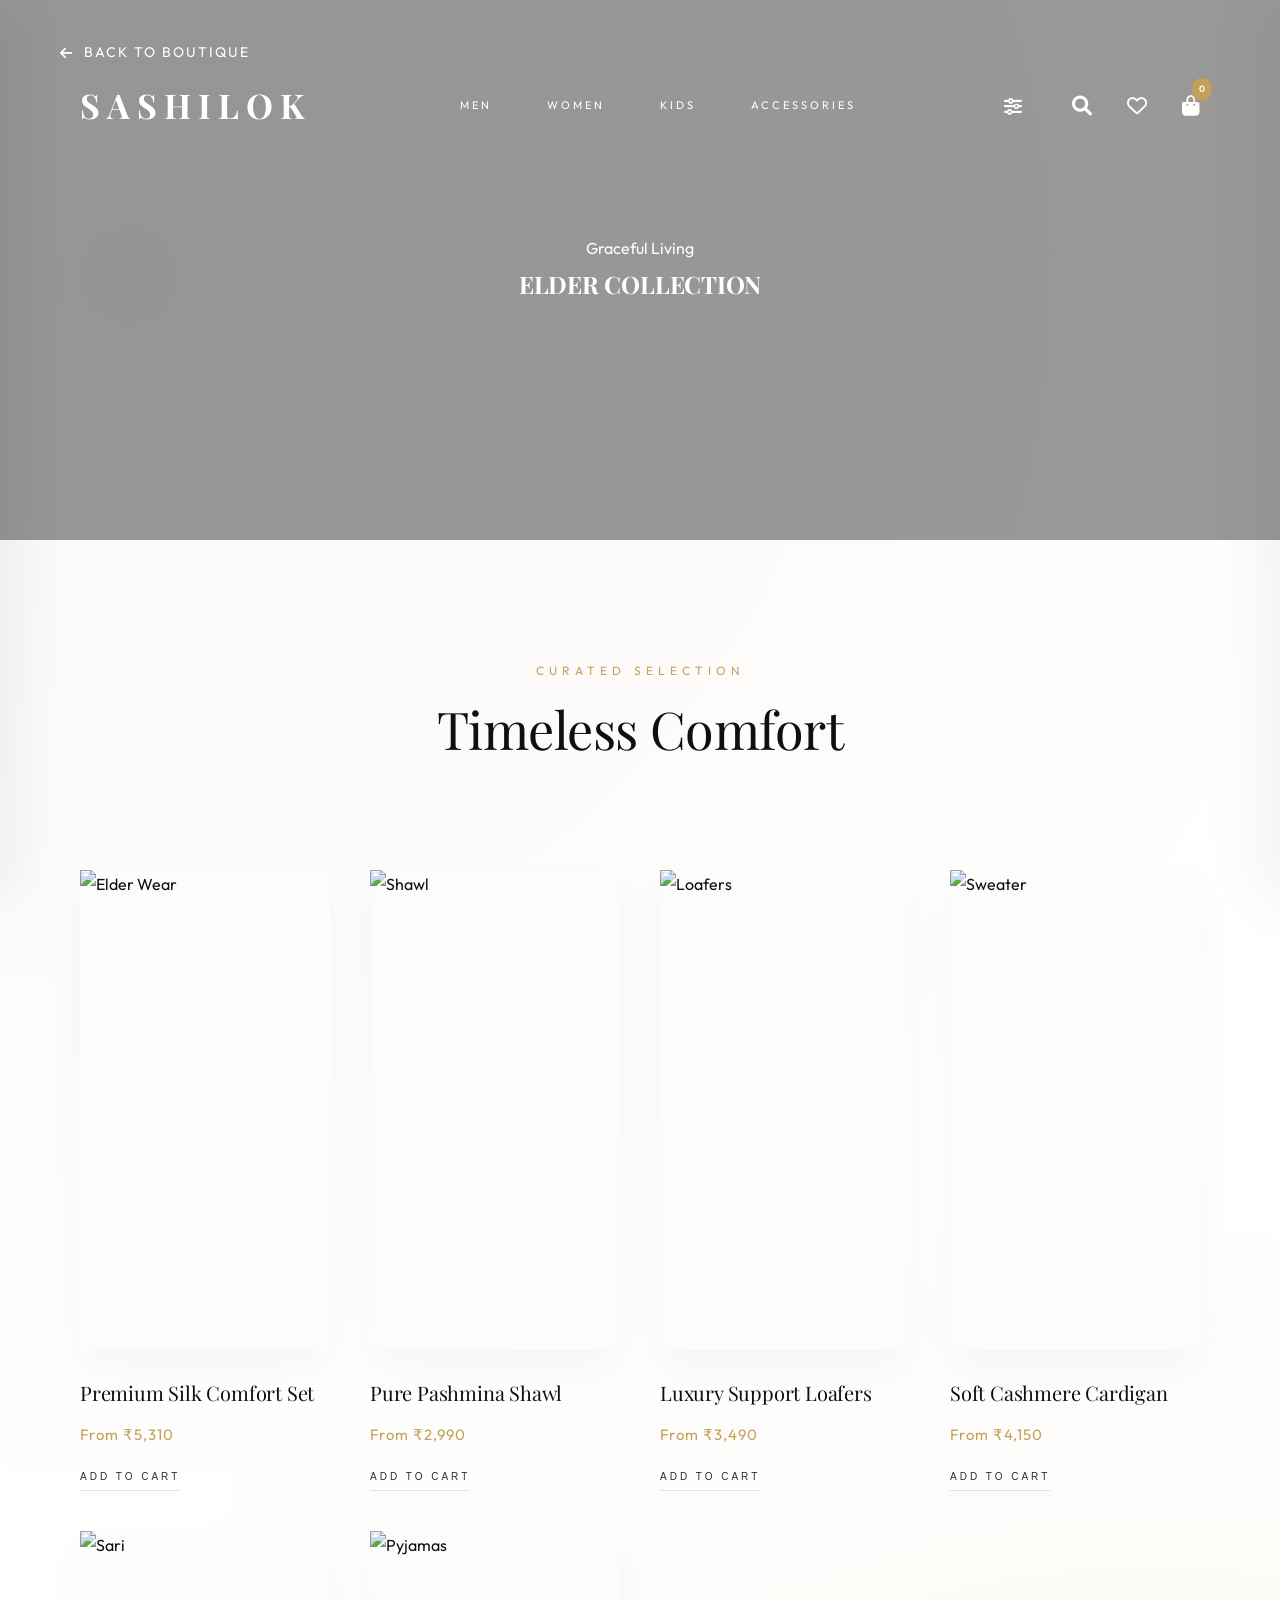
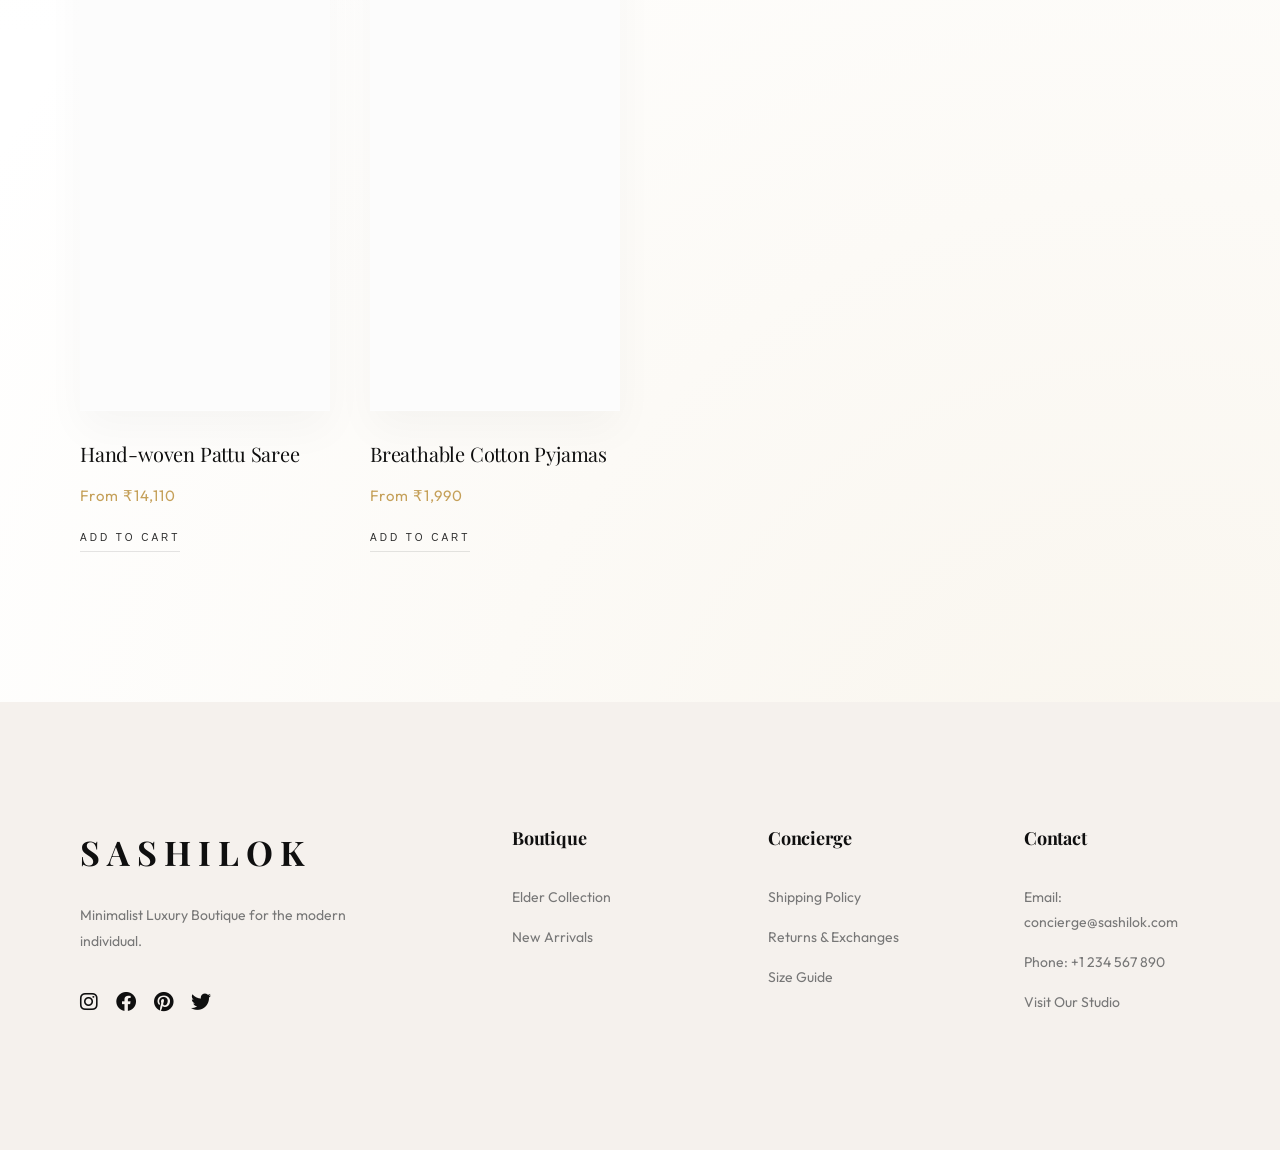
==== elder.html @ 88ea5d48 "Initial commit: Add Shashilok boutique files" ====
<!DOCTYPE html>
<html lang="en">

<head>
    <meta charset="UTF-8">
    <meta name="viewport" content="width=device-width, initial-scale=1.0">
    <title>Elder Collection | SASHILOK</title>
    <link rel="stylesheet" href="https://cdnjs.cloudflare.com/ajax/libs/font-awesome/6.0.0/css/all.min.css">
    <link rel="stylesheet" href="style3.css">
    <style>
        .collection-hero {
            height: 60vh;
            background: linear-gradient(rgba(0, 0, 0, 0.4), rgba(0, 0, 0, 0.4)), url('young-indian-woman-wearing-sari.jpg');
            background-size: cover;
            background-position: center;
            display: flex;
            flex-direction: column;
            justify-content: center;
            align-items: center;
            color: var(--white);
            text-align: center;
        }

        .back-btn {
            position: absolute;
            top: 40px;
            left: 60px;
            color: var(--white);
            text-decoration: none;
            font-size: 14px;
            letter-spacing: 2px;
            text-transform: uppercase;
            z-index: 1001;
            display: flex;
            align-items: center;
            gap: 10px;
            transition: var(--transition-smooth);
        }

        .back-btn:hover {
            color: var(--gold);
        }

        .scrolled .back-btn {
            color: var(--black);
        }
    </style>
</head>

<body>

    <a href="index3.html" class="back-btn">
        <i class="fa-solid fa-arrow-left"></i> Back to Boutique
    </a>

    <header class="navbar">
        <a href="index3.html" class="logo">SASHILOK</a>
        <nav>
            <a href="men.html">Men</a>
            <a href="women.html">Women</a>
            <a href="kids.html">Kids</a>
            <a href="accessories.html">Accessories</a>
        </nav>
        <div class="nav-right">
            <i class="fa-solid fa-magnifying-glass"></i>
            <i class="fa-regular fa-heart"></i>
            <div class="cart-icon">
                <i class="fa-solid fa-bag-shopping"></i>
                <span class="badge">0</span>
            </div>
        </div>
    </header>

    <section class="collection-hero">
        <div class="reveal">
            <p>Graceful Living</p>
            <h1>ELDER COLLECTION</h1>
        </div>
    </section>

    <main>
        <div class="section-title reveal">
            <p>Curated Selection</p>
            <h2>Timeless Comfort</h2>
        </div>

        <section class="products-grid">
            <div class="product-card reveal">
                <div class="product-image-container">
                    <img src="https://images.unsplash.com/photo-1590608897129-79da98d15969?auto=format&fit=crop&q=80&w=800"
                        alt="Elder Wear">
                    <div class="quick-view">Explore Comfort</div>
                </div>
                <div class="product-info">
                    <h3>Premium Silk Comfort Set</h3>
                    <span class="price">From ₹5,310</span>
                    <button class="minimal-add-button">Add to Cart</button>
                </div>
            </div>

            <!-- Shawls -->
            <div class="product-card reveal">
                <div class="product-image-container">
                    <img src="https://images.unsplash.com/photo-1623091426635-05294bc71930?auto=format&fit=crop&q=80&w=800"
                        alt="Shawl">
                    <div class="quick-view">Explore Shawls</div>
                </div>
                <div class="product-info">
                    <h3>Pure Pashmina Shawl</h3>
                    <span class="price">From ₹2,990</span>
                    <button class="minimal-add-button">Add to Cart</button>
                </div>
            </div>

            <!-- Loafers -->
            <div class="product-card reveal">
                <div class="product-image-container">
                    <img src="https://images.unsplash.com/photo-1533867617858-e7b97e060509?auto=format&fit=crop&q=80&w=800"
                        alt="Loafers">
                    <div class="quick-view">Explore Loafers</div>
                </div>
                <div class="product-info">
                    <h3>Luxury Support Loafers</h3>
                    <span class="price">From ₹3,490</span>
                    <button class="minimal-add-button">Add to Cart</button>
                </div>
            </div>
            <!-- Sweaters -->
            <div class="product-card reveal">
                <div class="product-image-container">
                    <img src="https://images.unsplash.com/photo-1620799140188-3b2a02fd9a77?auto=format&fit=crop&q=80&w=800"
                        alt="Sweater">
                    <div class="quick-view">Explore Sweaters</div>
                </div>
                <div class="product-info">
                    <h3>Soft Cashmere Cardigan</h3>
                    <span class="price">From ₹4,150</span>
                    <button class="minimal-add-button">Add to Cart</button>
                </div>
            </div>

            <!-- Ethnic Sari -->
            <div class="product-card reveal">
                <div class="product-image-container">
                    <img src="young-indian-woman-wearing-sari.jpg" alt="Sari">
                    <div class="quick-view">Explore Saris</div>
                </div>
                <div class="product-info">
                    <h3>Hand-woven Pattu Saree</h3>
                    <span class="price">From ₹14,110</span>
                    <button class="minimal-add-button">Add to Cart</button>
                </div>
            </div>

            <!-- Pyjamas -->
            <div class="product-card reveal">
                <div class="product-image-container">
                    <img src="https://images.unsplash.com/photo-1582239328811-37f2269a9244?auto=format&fit=crop&q=80&w=800"
                        alt="Pyjamas">
                    <div class="quick-view">Explore Loungewear</div>
                </div>
                <div class="product-info">
                    <h3>Breathable Cotton Pyjamas</h3>
                    <span class="price">From ₹1,990</span>
                    <button class="minimal-add-button">Add to Cart</button>
                </div>
            </div>
        </section>
    </main>

    <footer id="contact">
        <div class="reveal">
            <a href="#" class="logo" style="display: block; margin-bottom: 20px;">SASHILOK</a>
            <p>Minimalist Luxury Boutique for the modern individual.</p>
            <div class="social-links" style="margin-top: 30px;">
                <a href="#"><i class="fa-brands fa-instagram"></i></a>
                <a href="#"><i class="fa-brands fa-facebook"></i></a>
                <a href="#"><i class="fa-brands fa-pinterest"></i></a>
                <a href="#"><i class="fa-brands fa-twitter"></i></a>
            </div>
        </div>

        <div class="reveal">
            <h4>Boutique</h4>
            <ul>
                <li><a href="elder.html">Elder Collection</a></li>
                <li><a href="index3.html">New Arrivals</a></li>
            </ul>
        </div>

        <div class="reveal">
            <h4>Concierge</h4>
            <ul>
                <li><a href="#">Shipping Policy</a></li>
                <li><a href="#">Returns & Exchanges</a></li>
                <li><a href="#">Size Guide</a></li>
            </ul>
        </div>

        <div class="reveal">
            <h4>Contact</h4>
            <ul>
                <li><a href="mailto:concierge@sashilok.com">Email: concierge@sashilok.com</a></li>
                <li><a href="tel:+1234567890">Phone: +1 234 567 890</a></li>
                <li><a href="#">Visit Our Studio</a></li>
            </ul>
        </div>
    </footer>

    <script src="script3.js"></script>
</body>

</html>
---- style3.css ----
@import url('https://fonts.googleapis.com/css2?family=Playfair+Display:ital,wght@0,400;0,600;0,700;1,400&family=Inter:wght@300;400;500;600&family=Outfit:wght@300;400;500;600&display=swap');

:root {
    --beige: #F5F1ED;
    --champagne: #F0E6D2;
    --white: #FFFFFF;
    --black: #0F0F0F;
    --charcoal: #2D2D2D;
    --gold: #C5A059;
    --gold-glow: rgba(197, 160, 89, 0.3);
    --transition-smooth: all 0.8s cubic-bezier(0.16, 1, 0.3, 1);
    --shadow-aesthetic: 0 20px 40px rgba(0, 0, 0, 0.03);
}

* {
    margin: 0;
    padding: 0;
    box-sizing: border-box;
}

html {
    scroll-behavior: smooth;
}

body {
    background-color: var(--white);
    background-image:
        radial-gradient(circle at 10% 10%, rgba(245, 241, 237, 0.5) 0%, transparent 50%),
        radial-gradient(circle at 90% 90%, rgba(240, 230, 210, 0.4) 0%, transparent 50%);
    color: var(--black);
    font-family: 'Outfit', sans-serif;
    line-height: 1.8;
    overflow-x: hidden;
}

h1,
h2,
h3,
h4,
.logo {
    font-family: 'Playfair Display', serif;
    letter-spacing: -0.01em;
}

/* Scroll Animations */
.reveal {
    opacity: 0;
    transform: translateY(40px);
    transition: var(--transition-smooth);
}

.reveal.active {
    opacity: 1;
    transform: translateY(0);
}

/* TOP BAR */
.top-bar {
    background: var(--black);
    color: var(--white);
    padding: 10px;
    text-align: center;
    font-size: 11px;
    text-transform: uppercase;
    letter-spacing: 4px;
    font-weight: 300;
}

/* NAVBAR */
.navbar {
    display: flex;
    justify-content: space-between;
    align-items: center;
    padding: 40px 80px;
    background: transparent;
    position: fixed;
    top: 35px;
    width: 100%;
    z-index: 1000;
    transition: var(--transition-smooth);
}

.navbar.scrolled {
    top: 0;
    padding: 20px 80px;
    background: rgba(255, 255, 255, 0.85);
    backdrop-filter: blur(25px);
    border-bottom: 1px solid rgba(0, 0, 0, 0.04);
}

.navbar.scrolled .logo,
.navbar.scrolled nav a,
.navbar.scrolled .nav-right i {
    color: var(--black);
}

.logo {
    font-size: 34px;
    font-weight: 700;
    letter-spacing: 7px;
    color: var(--white);
    text-decoration: none;
    position: relative;
    transition: var(--transition-smooth);
}

.logo::after {
    content: '';
    position: absolute;
    bottom: -6px;
    left: 5px;
    width: 0;
    height: 1px;
    background: var(--gold);
    transition: var(--transition-smooth);
}

.logo:hover::after {
    width: 40px;
}

nav {
    display: flex;
    gap: 55px;
}

nav a {
    text-decoration: none;
    color: var(--white);
    font-size: 11px;
    font-weight: 400;
    text-transform: uppercase;
    letter-spacing: 3px;
    transition: var(--transition-smooth);
    position: relative;
}

nav a:hover {
    color: var(--gold);
    transform: translateY(-2px);
}

.nav-right {
    display: flex;
    align-items: center;
    gap: 35px;
    font-size: 20px;
    color: var(--white);
}

.nav-right i {
    cursor: pointer;
    transition: var(--transition-smooth);
}

.nav-right i:hover {
    color: var(--gold);
    transform: scale(1.1);
}

.cart-icon {
    position: relative;
}

.badge {
    position: absolute;
    top: -10px;
    right: -12px;
    background: var(--gold);
    color: var(--white);
    font-size: 9px;
    padding: 3px 7px;
    border-radius: 50%;
    font-weight: 600;
    box-shadow: 0 4px 10px var(--gold-glow);
}

/* HERO */
.hero {
    height: 100vh;
    display: flex;
    flex-direction: column;
    justify-content: center;
    align-items: center;
    text-align: center;
    background: linear-gradient(rgba(0, 0, 0, 0.35), rgba(0, 0, 0, 0.35)), url('luxury_boutique_hero.png');
    background-size: cover;
    background-position: center;
    background-attachment: fixed;
    color: var(--white);
    padding: 0 20px;
    clip-path: polygon(0 0, 100% 0, 100% 90%, 0 100%);
}

.hero h1 {
    font-size: 88px;
    font-weight: 300;
    margin-bottom: 25px;
    letter-spacing: -2px;
    line-height: 1;
}

.hero p {
    font-size: 16px;
    font-weight: 300;
    margin-bottom: 50px;
    letter-spacing: 6px;
    text-transform: uppercase;
    opacity: 0.9;
}

.hero button {
    padding: 22px 60px;
    border: 1px solid rgba(255, 255, 255, 0.4);
    background: rgba(255, 255, 255, 0.05);
    backdrop-filter: blur(5px);
    color: var(--white);
    font-size: 12px;
    letter-spacing: 4px;
    text-transform: uppercase;
    cursor: pointer;
    transition: var(--transition-smooth);
    position: relative;
    overflow: hidden;
}

.hero button::before {
    content: '';
    position: absolute;
    top: 50%;
    left: 50%;
    width: 300%;
    height: 300%;
    background: var(--gold);
    transition: var(--transition-smooth);
    transform: translate(-50%, -50%) rotate(45deg) translateY(100%);
    z-index: -1;
}

.hero button:hover::before {
    transform: translate(-50%, -50%) rotate(45deg) translateY(0);
}

.hero button:hover {
    border-color: var(--gold);
    letter-spacing: 6px;
}

/* SECTION TITLES */
.section-title {
    text-align: center;
    padding: 120px 20px 80px;
}

.section-title h2 {
    font-size: 52px;
    margin-bottom: 15px;
    font-weight: 400;
}

.section-title p {
    color: var(--gold);
    font-size: 12px;
    letter-spacing: 5px;
    text-transform: uppercase;
}

/* CATEGORIES (Editorial Grid) */
.categories {
    display: grid;
    grid-template-columns: repeat(3, 1fr);
    gap: 40px;
    padding: 0 80px 120px;
}

.card {
    position: relative;
    height: 700px;
    overflow: hidden;
    background: var(--beige);
    transition: var(--transition-smooth);
}

.card img {
    width: 100%;
    height: 100%;
    object-fit: cover;
    transition: transform 1.5s cubic-bezier(0.16, 1, 0.3, 1);
    filter: saturate(0.9);
}

.card-overlay {
    position: absolute;
    inset: 0;
    background: linear-gradient(to top, rgba(0, 0, 0, 0.6) 0%, transparent 50%);
    display: flex;
    flex-direction: column;
    justify-content: flex-end;
    padding: 50px;
    opacity: 0.9;
    transition: var(--transition-smooth);
}

.card:hover img {
    transform: scale(1.1);
}

.card h3 {
    color: var(--white);
    font-size: 32px;
    margin-bottom: 8px;
}

.card span {
    color: var(--white);
    font-size: 11px;
    text-transform: uppercase;
    letter-spacing: 4px;
    opacity: 0.8;
}

/* PRODUCTS GRID */
.products-grid {
    display: grid;
    grid-template-columns: repeat(4, 1fr);
    gap: 40px;
    padding: 0 80px 150px;
}

.product-card {
    transition: var(--transition-smooth);
}

.product-image-container {
    position: relative;
    height: 480px;
    overflow: hidden;
    background: #fcfcfc;
    margin-bottom: 25px;
    box-shadow: var(--shadow-aesthetic);
}

.product-image-container img {
    width: 100%;
    height: 100%;
    object-fit: cover;
    transition: transform 1s ease;
}

.product-card:hover .product-image-container img {
    transform: scale(1.08);
}

.quick-view {
    position: absolute;
    bottom: 0;
    left: 0;
    width: 100%;
    padding: 20px;
    background: rgba(255, 255, 255, 0.9);
    backdrop-filter: blur(10px);
    text-align: center;
    font-size: 11px;
    letter-spacing: 3px;
    text-transform: uppercase;
    transform: translateY(100%);
    transition: var(--transition-smooth);
    cursor: pointer;
}

.product-card:hover .quick-view {
    transform: translateY(0);
}

.discount-badge {
    position: absolute;
    top: 25px;
    left: 25px;
    background: var(--gold);
    color: var(--white);
    font-size: 9px;
    font-weight: 600;
    padding: 6px 15px;
    letter-spacing: 2px;
}

.product-info h3 {
    font-size: 20px;
    margin-bottom: 10px;
    font-weight: 400;
}

.product-info .price {
    font-size: 15px;
    color: var(--gold);
    letter-spacing: 1px;
    margin-bottom: 12px;
    display: block;
}

.minimal-add-button {
    background: transparent;
    border: none;
    border-bottom: 1px solid rgba(0, 0, 0, 0.1);
    color: var(--charcoal);
    font-size: 10px;
    text-transform: uppercase;
    letter-spacing: 3px;
    padding: 8px 0;
    transition: var(--transition-smooth);
    cursor: pointer;
}

.minimal-add-button:hover {
    color: var(--gold);
    border-color: var(--gold);
    padding-left: 10px;
}

/* FOOTER */
footer {
    background: var(--beige);
    padding: 120px 80px;
    display: grid;
    grid-template-columns: 2fr 1fr 1fr 1fr;
    gap: 80px;
}

footer .logo {
    color: var(--black);
    margin-bottom: 30px;
    display: block;
}

footer p {
    font-size: 14px;
    color: #777;
    max-width: 320px;
}

footer h4 {
    margin-bottom: 30px;
    font-size: 18px;
}

footer ul {
    list-style: none;
}

footer li {
    margin-bottom: 15px;
    font-size: 14px;
    color: #777;
    cursor: pointer;
    transition: var(--transition-smooth);
}

footer li:hover {
    color: var(--gold);
    transform: translateX(5px);
}

footer a {
    color: inherit;
    text-decoration: none;
    transition: var(--transition-smooth);
}

footer li a {
    display: inline-block;
    width: 100%;
}

footer .social-links a {
    color: var(--black);
    font-size: 20px;
    margin-right: 15px;
    display: inline-block;
}

footer .social-links a:hover {
    color: var(--gold);
    transform: translateY(-3px);
}

/* CART SIDEBAR */
.cart-sidebar {
    position: fixed;
    top: 0;
    right: -450px;
    width: 450px;
    height: 100vh;
    background: var(--white);
    z-index: 2000;
    box-shadow: -20px 0 60px rgba(0, 0, 0, 0.05);
    transition: var(--transition-smooth);
    display: flex;
    flex-direction: column;
    padding: 60px;
}

.cart-sidebar.active {
    right: 0;
}

.cart-header {
    display: flex;
    justify-content: space-between;
    align-items: center;
    margin-bottom: 50px;
}

.cart-header h2 {
    font-size: 28px;
    letter-spacing: 2px;
}

.close-cart {
    cursor: pointer;
    font-size: 24px;
    transition: var(--transition-smooth);
}

.close-cart:hover {
    color: var(--gold);
    transform: rotate(90deg);
}

.cart-items {
    flex: 1;
    overflow-y: auto;
    margin-bottom: 40px;
}

.cart-item {
    display: flex;
    justify-content: space-between;
    align-items: flex-start;
    margin-bottom: 30px;
    padding-bottom: 20px;
    border-bottom: 1px solid rgba(0, 0, 0, 0.05);
    animation: slideIn 0.5s ease forwards;
}

@keyframes slideIn {
    from {
        opacity: 0;
        transform: translateX(20px);
    }

    to {
        opacity: 1;
        transform: translateX(0);
    }
}

.cart-item-info h4 {
    font-size: 16px;
    margin-bottom: 5px;
    font-weight: 500;
}

.cart-item-info p {
    font-size: 14px;
    color: var(--gold);
}

.remove-item {
    background: transparent;
    border: none;
    color: #999;
    font-size: 11px;
    text-transform: uppercase;
    letter-spacing: 1px;
    cursor: pointer;
    transition: var(--transition-smooth);
}

.remove-item:hover {
    color: #ff4d4d;
}

.cart-footer {
    border-top: 1px solid rgba(0, 0, 0, 0.1);
    padding-top: 30px;
}

.cart-total {
    display: flex;
    justify-content: space-between;
    margin-bottom: 30px;
}

.cart-total span:first-child {
    text-transform: uppercase;
    letter-spacing: 3px;
    font-size: 12px;
}

.cart-total .total-price {
    font-size: 20px;
    font-weight: 500;
    color: var(--black);
}

.checkout-btn {
    width: 100%;
    padding: 20px;
    background: var(--black);
    color: var(--white);
    border: none;
    text-transform: uppercase;
    letter-spacing: 4px;
    font-size: 12px;
    cursor: pointer;
    transition: var(--transition-smooth);
}

.checkout-btn:hover {
    background: var(--gold);
    letter-spacing: 6px;
}

.cart-overlay {
    position: fixed;
    inset: 0;
    background: rgba(0, 0, 0, 0.3);
    backdrop-filter: blur(5px);
    z-index: 1999;
    opacity: 0;
    visibility: hidden;
    transition: var(--transition-smooth);
}

.cart-overlay.active {
    opacity: 1;
    visibility: visible;
}

/* NAVBAR SEARCH */
.search-container {
    position: absolute;
    right: 170px;
    top: 50%;
    transform: translateY(-50%);
    width: 0;
    overflow: hidden;
    transition: var(--transition-smooth);
    background: var(--white);
    display: flex;
    align-items: center;
    border-bottom: 1px solid var(--black);
    z-index: 1001;
    opacity: 0;
}

.search-container.active {
    width: 400px;
    padding: 5px 0;
    opacity: 1;
}

.search-container input {
    width: 100%;
    border: none;
    outline: none;
    font-size: 14px;
    padding: 10px;
    font-family: 'Outfit', sans-serif;
    letter-spacing: 1px;
}

.search-container .close-search-nav {
    cursor: pointer;
    font-size: 14px;
    padding-right: 15px;
    color: var(--black);
}

/* CHECKOUT MODAL */
.checkout-modal {
    position: fixed;
    top: 50%;
    left: 50%;
    transform: translate(-50%, -50%) scale(0.9);
    width: 500px;
    background: var(--white);
    padding: 60px;
    z-index: 3000;
    visibility: hidden;
    opacity: 0;
    transition: var(--transition-smooth);
    text-align: center;
    box-shadow: 0 30px 100px rgba(0, 0, 0, 0.1);
}

.checkout-modal.active {
    visibility: visible;
    opacity: 1;
    transform: translate(-50%, -50%) scale(1);
}

.checkout-modal h2 {
    font-size: 32px;
    margin-bottom: 20px;
}

.checkout-modal p {
    color: #666;
    margin-bottom: 40px;
}

/* SEARCH RESULTS OVERLAY */
.search-results-overlay {
    position: fixed;
    inset: 0;
    background: var(--white);
    z-index: 2500;
    padding: 120px 80px;
    visibility: hidden;
    opacity: 0;
    transition: var(--transition-smooth);
    overflow-y: auto;
}

.search-results-overlay.active {
    visibility: visible;
    opacity: 1;
}

.results-grid {
    display: grid;
    grid-template-columns: repeat(4, 1fr);
    gap: 40px;
    margin-top: 50px;
}

/* RESPONSIVE */
@media (max-width: 1400px) {
    .categories {
        grid-template-columns: repeat(2, 1fr);
    }
}

@media (max-width: 1000px) {
    .navbar {
        padding: 30px 40px;
    }

    nav {
        display: none;
    }

    .hero h1 {
        font-size: 60px;
    }

    .products-grid {
        grid-template-columns: repeat(2, 1fr);
        padding: 0 40px;
    }

    footer {
        grid-template-columns: 1fr 1fr;
        padding: 80px 40px;
    }

    .cart-sidebar {
        width: 100%;
        right: -100%;
    }
}

@media (max-width: 600px) {

    .categories,
    .products-grid {
        grid-template-columns: 1fr;
    }

    .hero h1 {
        font-size: 40px;
    }

    footer {
        grid-template-columns: 1fr;
    }
}

/* FILTER SIDEBAR */
.filter-sidebar {
    position: fixed;
    top: 0;
    left: -400px;
    width: 400px;
    height: 100%;
    background: var(--white);
    z-index: 2100;
    transition: var(--transition-smooth);
    padding: 60px 40px;
    box-shadow: 20px 0 50px rgba(0, 0, 0, 0.05);
}

.filter-sidebar.active {
    left: 0;
}

.filter-header {
    display: flex;
    justify-content: space-between;
    align-items: center;
    margin-bottom: 50px;
}

.filter-header h2 {
    font-size: 24px;
    letter-spacing: 2px;
}

.filter-group {
    margin-bottom: 40px;
}

.filter-group label {
    display: block;
    font-size: 12px;
    text-transform: uppercase;
    letter-spacing: 2px;
    margin-bottom: 15px;
    color: #666;
}

.range-inputs {
    display: flex;
    gap: 20px;
    align-items: center;
}

.range-inputs input {
    width: 100%;
    padding: 12px;
    border: 1px solid #eee;
    font-family: 'Outfit', sans-serif;
    font-size: 14px;
    outline: none;
    transition: var(--transition-smooth);
}

.range-inputs input:focus {
    border-color: var(--black);
}

.apply-filter-btn {
    width: 100%;
    padding: 18px;
    background: var(--black);
    color: var(--white);
    border: none;
    text-transform: uppercase;
    letter-spacing: 3px;
    font-size: 11px;
    cursor: pointer;
    transition: var(--transition-smooth);
    margin-top: 20px;
}

.apply-filter-btn:hover {
    background: var(--gold);
}

.filter-overlay {
    position: fixed;
    inset: 0;
    background: rgba(0, 0, 0, 0.2);
    backdrop-filter: blur(3px);
    z-index: 2099;
    opacity: 0;
    visibility: hidden;
    transition: var(--transition-smooth);
}

.filter-overlay.active {
    opacity: 1;
    visibility: visible;
}

.filter-icon-btn {
    position: relative;
    cursor: pointer;
    font-size: 18px;
    transition: var(--transition-smooth);
    margin-right: 15px;
}

.filter-icon-btn:hover {
    color: var(--gold);
    transform: scale(1.1);
}

/* RESPONSIVE FILTER */
@media (max-width: 600px) {
    .filter-sidebar {
        width: 100%;
        left: -100%;
    }
}
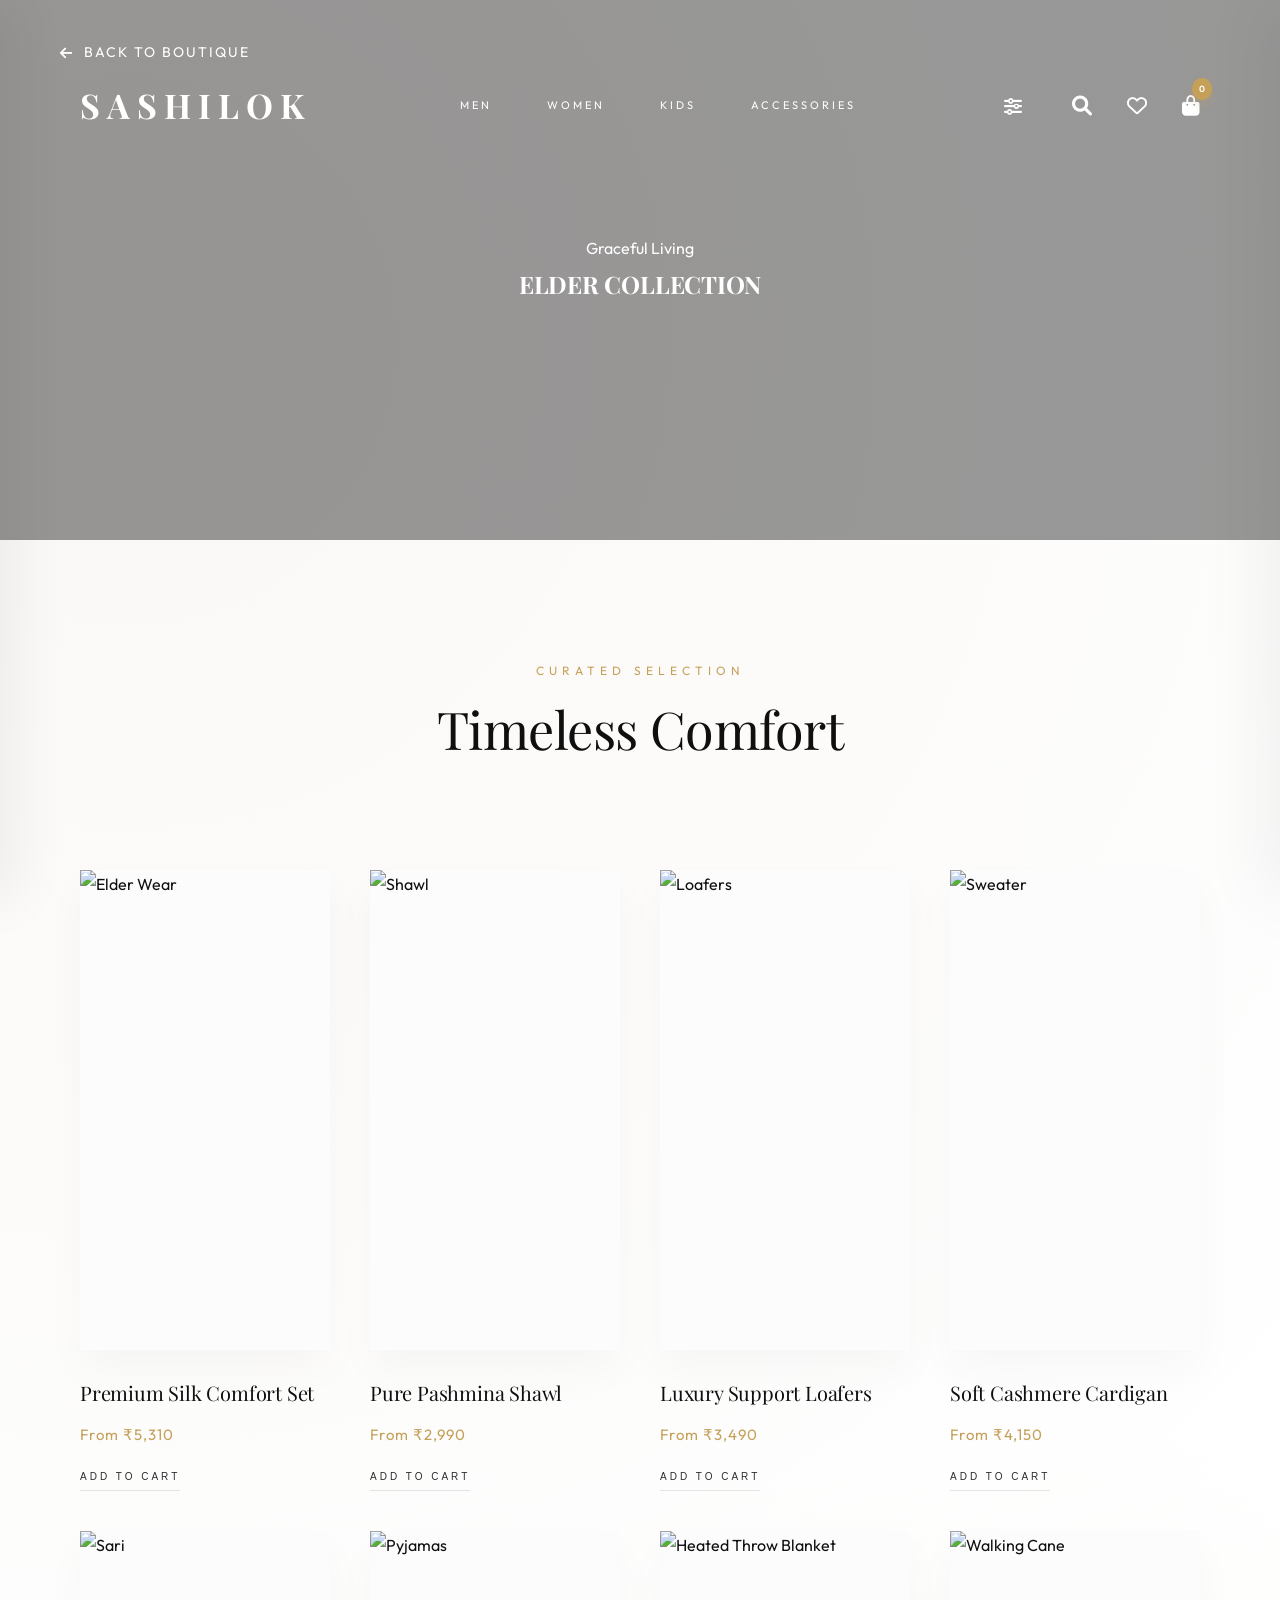
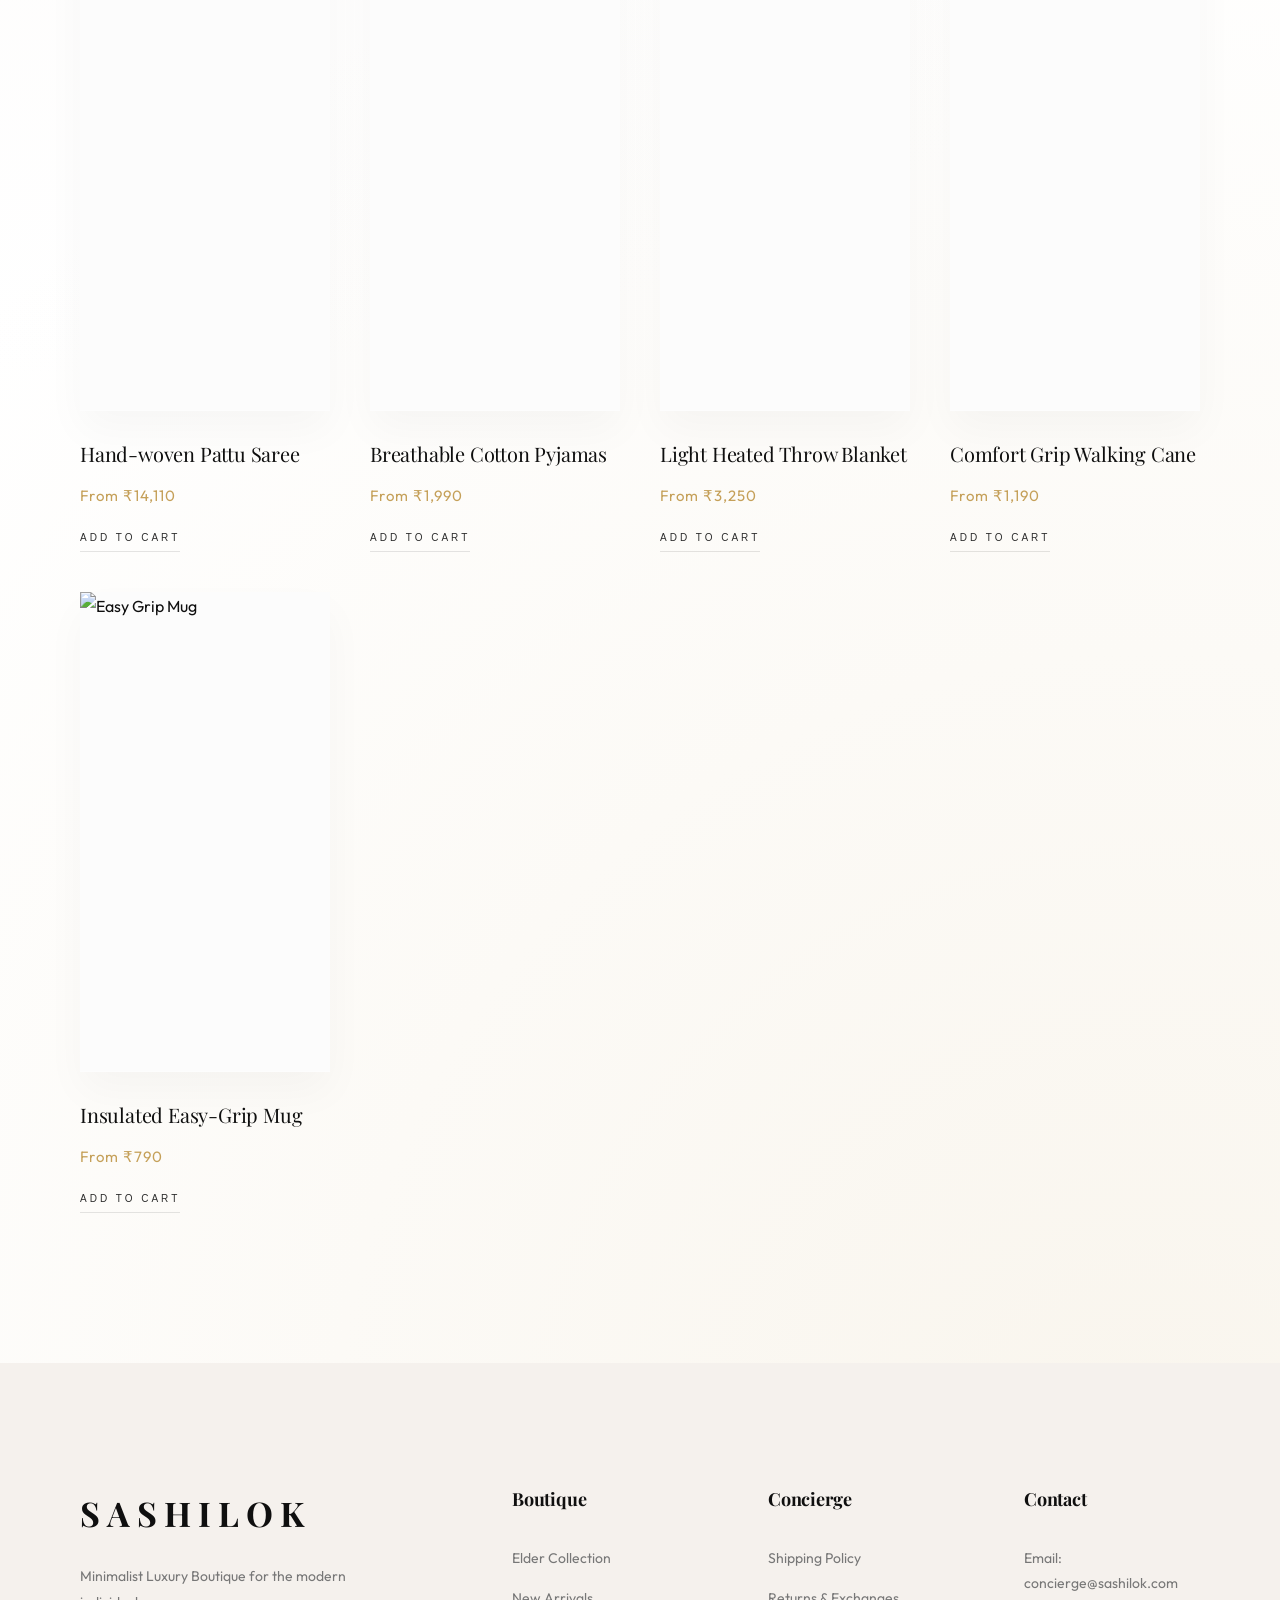
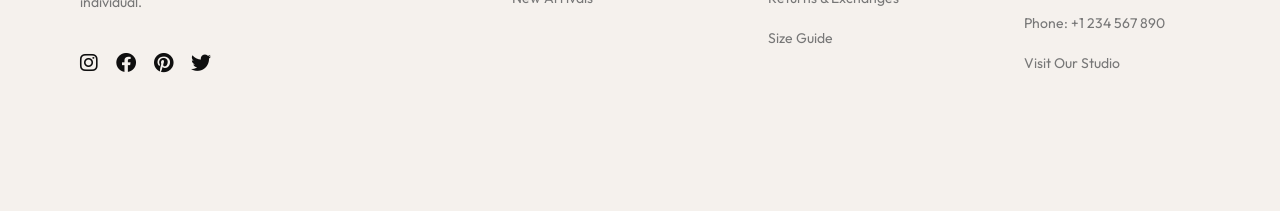
==== commit f7341b9a: "Update collection pages and images" ====
--- a/elder.html
+++ b/elder.html
@@ -54,7 +54,7 @@
     </a>
 
     <header class="navbar">
-        <a href="index3.html" class="logo">SASHILOK</a>
+        <a href="index.html" class="logo">SASHILOK</a>
         <nav>
             <a href="men.html">Men</a>
             <a href="women.html">Women</a>
@@ -142,7 +142,7 @@
             <!-- Ethnic Sari -->
             <div class="product-card reveal">
                 <div class="product-image-container">
-                    <img src="young-indian-woman-wearing-sari.jpg" alt="Sari">
+                    <img src="https://images.unsplash.com/photo-1541099649105-f69ad21f3246?auto=format&fit=crop&q=80&w=800" alt="Sari">
                     <div class="quick-view">Explore Saris</div>
                 </div>
                 <div class="product-info">
@@ -162,6 +162,47 @@
                 <div class="product-info">
                     <h3>Breathable Cotton Pyjamas</h3>
                     <span class="price">From ₹1,990</span>
+                    <button class="minimal-add-button">Add to Cart</button>
+                </div>
+            </div>
+            <!-- Heated Throw -->
+            <div class="product-card reveal">
+                <div class="product-image-container">
+                    <img src="https://images.unsplash.com/photo-1505691723518-36a1fb5a2a1a?auto=format&fit=crop&q=80&w=800"
+                        alt="Heated Throw Blanket">
+                    <div class="quick-view">Explore Comfort</div>
+                </div>
+                <div class="product-info">
+                    <h3>Light Heated Throw Blanket</h3>
+                    <span class="price">From ₹3,250</span>
+                    <button class="minimal-add-button">Add to Cart</button>
+                </div>
+            </div>
+
+            <!-- Support Cane -->
+            <div class="product-card reveal">
+                <div class="product-image-container">
+                    <img src="https://images.unsplash.com/photo-1511988617509-a57c8a288659?auto=format&fit=crop&q=80&w=800"
+                        alt="Walking Cane">
+                    <div class="quick-view">Explore Mobility</div>
+                </div>
+                <div class="product-info">
+                    <h3>Comfort Grip Walking Cane</h3>
+                    <span class="price">From ₹1,190</span>
+                    <button class="minimal-add-button">Add to Cart</button>
+                </div>
+            </div>
+
+            <!-- Easy-Grip Mug -->
+            <div class="product-card reveal">
+                <div class="product-image-container">
+                    <img src="https://images.unsplash.com/photo-1504754524776-8f4f37790ca0?auto=format&fit=crop&q=80&w=800"
+                        alt="Easy Grip Mug">
+                    <div class="quick-view">Explore Home</div>
+                </div>
+                <div class="product-info">
+                    <h3>Insulated Easy-Grip Mug</h3>
+                    <span class="price">From ₹790</span>
                     <button class="minimal-add-button">Add to Cart</button>
                 </div>
             </div>
--- a/style3.css
+++ b/style3.css
@@ -769,6 +769,35 @@
         width: 100%;
         right: -100%;
     }
+
+    /* Make large editorial cards and product images more compact on tablets */
+    .card {
+        height: 420px;
+    }
+
+    .product-image-container {
+        height: 320px;
+    }
+
+    /* disable fixed background on smaller screens for performance and layout */
+    .hero {
+        background-attachment: scroll;
+        padding: 60px 20px;
+    }
+
+    .hero button {
+        padding: 14px 28px;
+    }
+
+    .logo {
+        font-size: 28px;
+        letter-spacing: 5px;
+    }
+
+    .nav-right {
+        gap: 18px;
+        font-size: 18px;
+    }
 }
 
 @media (max-width: 600px) {
@@ -784,6 +813,48 @@
 
     footer {
         grid-template-columns: 1fr;
+    }
+
+    /* Mobile-specific compacting */
+    .card {
+        height: 320px;
+    }
+
+    .product-image-container {
+        height: 260px;
+    }
+
+    .hero {
+        padding: 30px 12px;
+    }
+
+    .hero button {
+        padding: 12px 22px;
+        font-size: 11px;
+    }
+
+    .top-bar {
+        font-size: 10px;
+        letter-spacing: 2px;
+        padding: 8px 6px;
+    }
+
+    .logo {
+        font-size: 22px;
+        letter-spacing: 4px;
+    }
+
+    .nav-right i,
+    .nav-right {
+        font-size: 18px;
+        gap: 12px;
+    }
+
+    .badge {
+        top: -8px;
+        right: -8px;
+        padding: 3px 6px;
+        font-size: 8px;
     }
 }
 
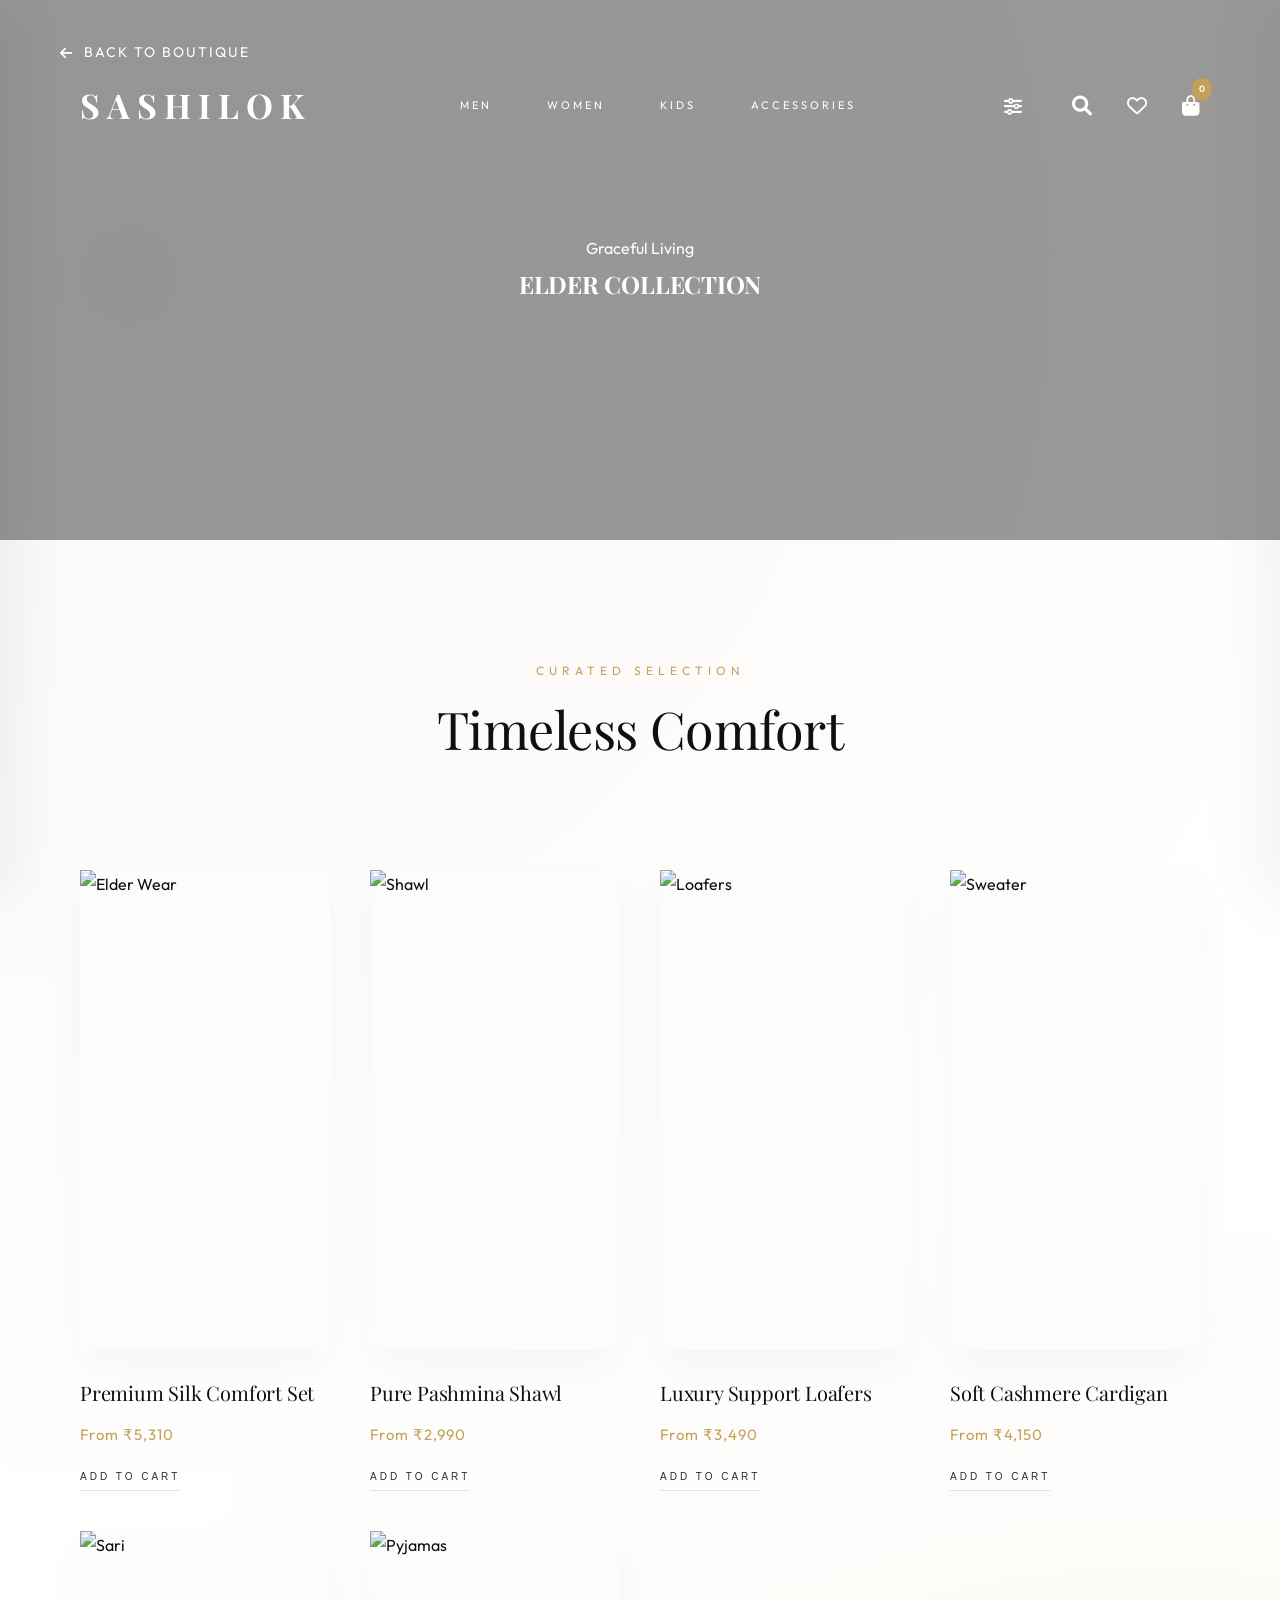
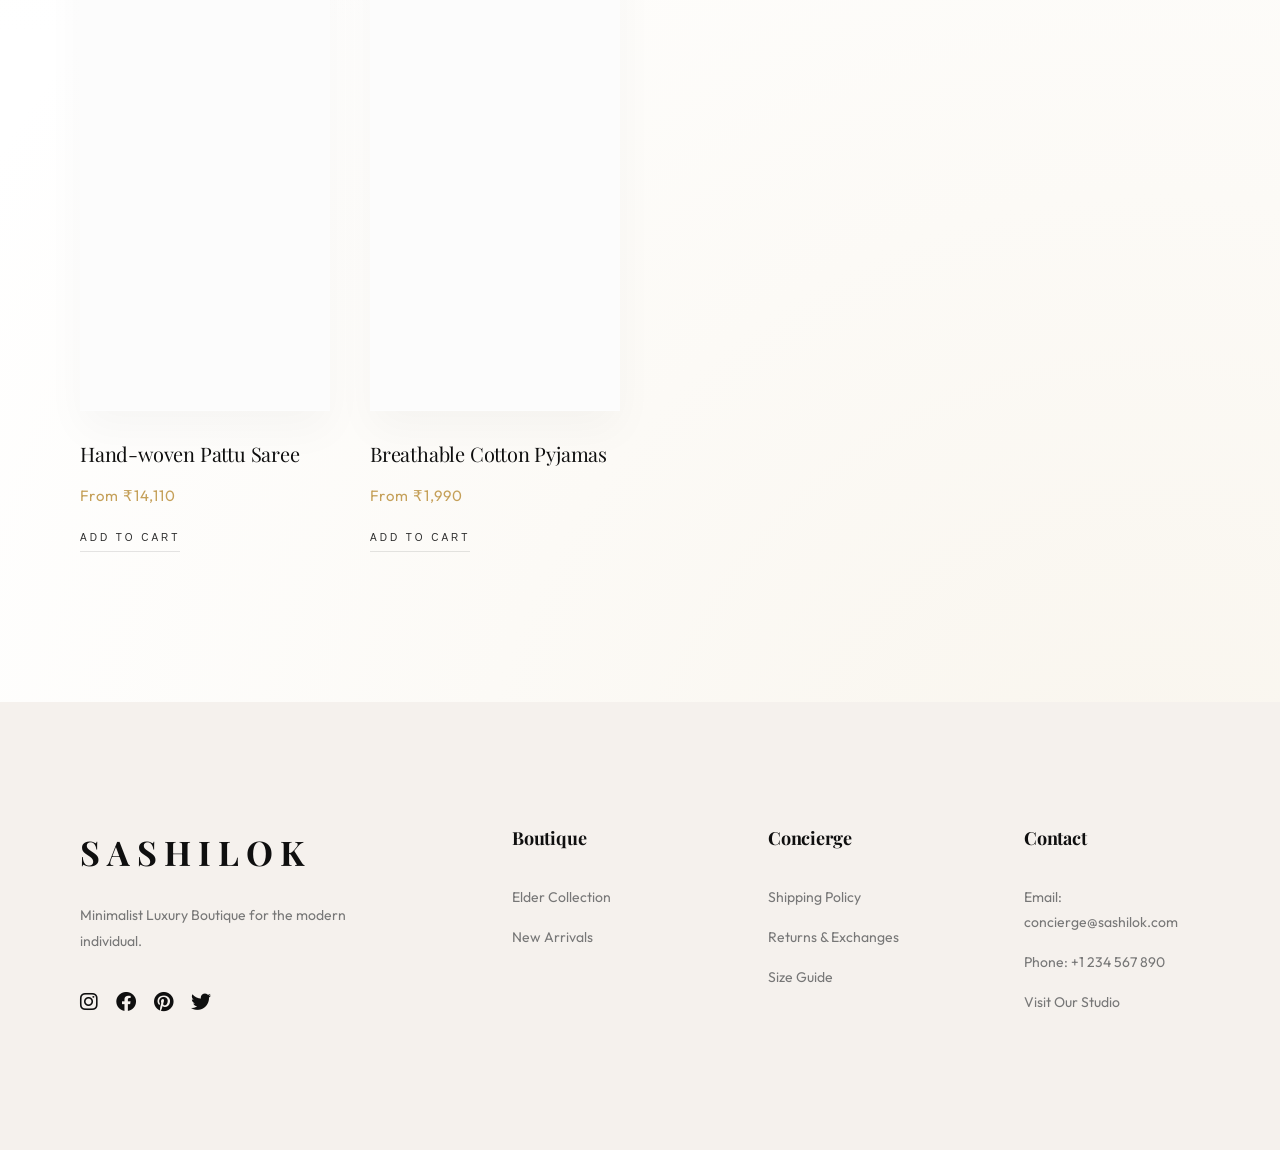
==== commit cd56c192: "Revert "Update collection pages and images" This reverts commit f7341b9aeb573a8e0cb43fc1b676412c9985" ====
--- a/elder.html
+++ b/elder.html
@@ -54,7 +54,7 @@
     </a>
 
     <header class="navbar">
-        <a href="index.html" class="logo">SASHILOK</a>
+        <a href="index3.html" class="logo">SASHILOK</a>
         <nav>
             <a href="men.html">Men</a>
             <a href="women.html">Women</a>
@@ -142,7 +142,7 @@
             <!-- Ethnic Sari -->
             <div class="product-card reveal">
                 <div class="product-image-container">
-                    <img src="https://images.unsplash.com/photo-1541099649105-f69ad21f3246?auto=format&fit=crop&q=80&w=800" alt="Sari">
+                    <img src="young-indian-woman-wearing-sari.jpg" alt="Sari">
                     <div class="quick-view">Explore Saris</div>
                 </div>
                 <div class="product-info">
@@ -162,47 +162,6 @@
                 <div class="product-info">
                     <h3>Breathable Cotton Pyjamas</h3>
                     <span class="price">From ₹1,990</span>
-                    <button class="minimal-add-button">Add to Cart</button>
-                </div>
-            </div>
-            <!-- Heated Throw -->
-            <div class="product-card reveal">
-                <div class="product-image-container">
-                    <img src="https://images.unsplash.com/photo-1505691723518-36a1fb5a2a1a?auto=format&fit=crop&q=80&w=800"
-                        alt="Heated Throw Blanket">
-                    <div class="quick-view">Explore Comfort</div>
-                </div>
-                <div class="product-info">
-                    <h3>Light Heated Throw Blanket</h3>
-                    <span class="price">From ₹3,250</span>
-                    <button class="minimal-add-button">Add to Cart</button>
-                </div>
-            </div>
-
-            <!-- Support Cane -->
-            <div class="product-card reveal">
-                <div class="product-image-container">
-                    <img src="https://images.unsplash.com/photo-1511988617509-a57c8a288659?auto=format&fit=crop&q=80&w=800"
-                        alt="Walking Cane">
-                    <div class="quick-view">Explore Mobility</div>
-                </div>
-                <div class="product-info">
-                    <h3>Comfort Grip Walking Cane</h3>
-                    <span class="price">From ₹1,190</span>
-                    <button class="minimal-add-button">Add to Cart</button>
-                </div>
-            </div>
-
-            <!-- Easy-Grip Mug -->
-            <div class="product-card reveal">
-                <div class="product-image-container">
-                    <img src="https://images.unsplash.com/photo-1504754524776-8f4f37790ca0?auto=format&fit=crop&q=80&w=800"
-                        alt="Easy Grip Mug">
-                    <div class="quick-view">Explore Home</div>
-                </div>
-                <div class="product-info">
-                    <h3>Insulated Easy-Grip Mug</h3>
-                    <span class="price">From ₹790</span>
                     <button class="minimal-add-button">Add to Cart</button>
                 </div>
             </div>
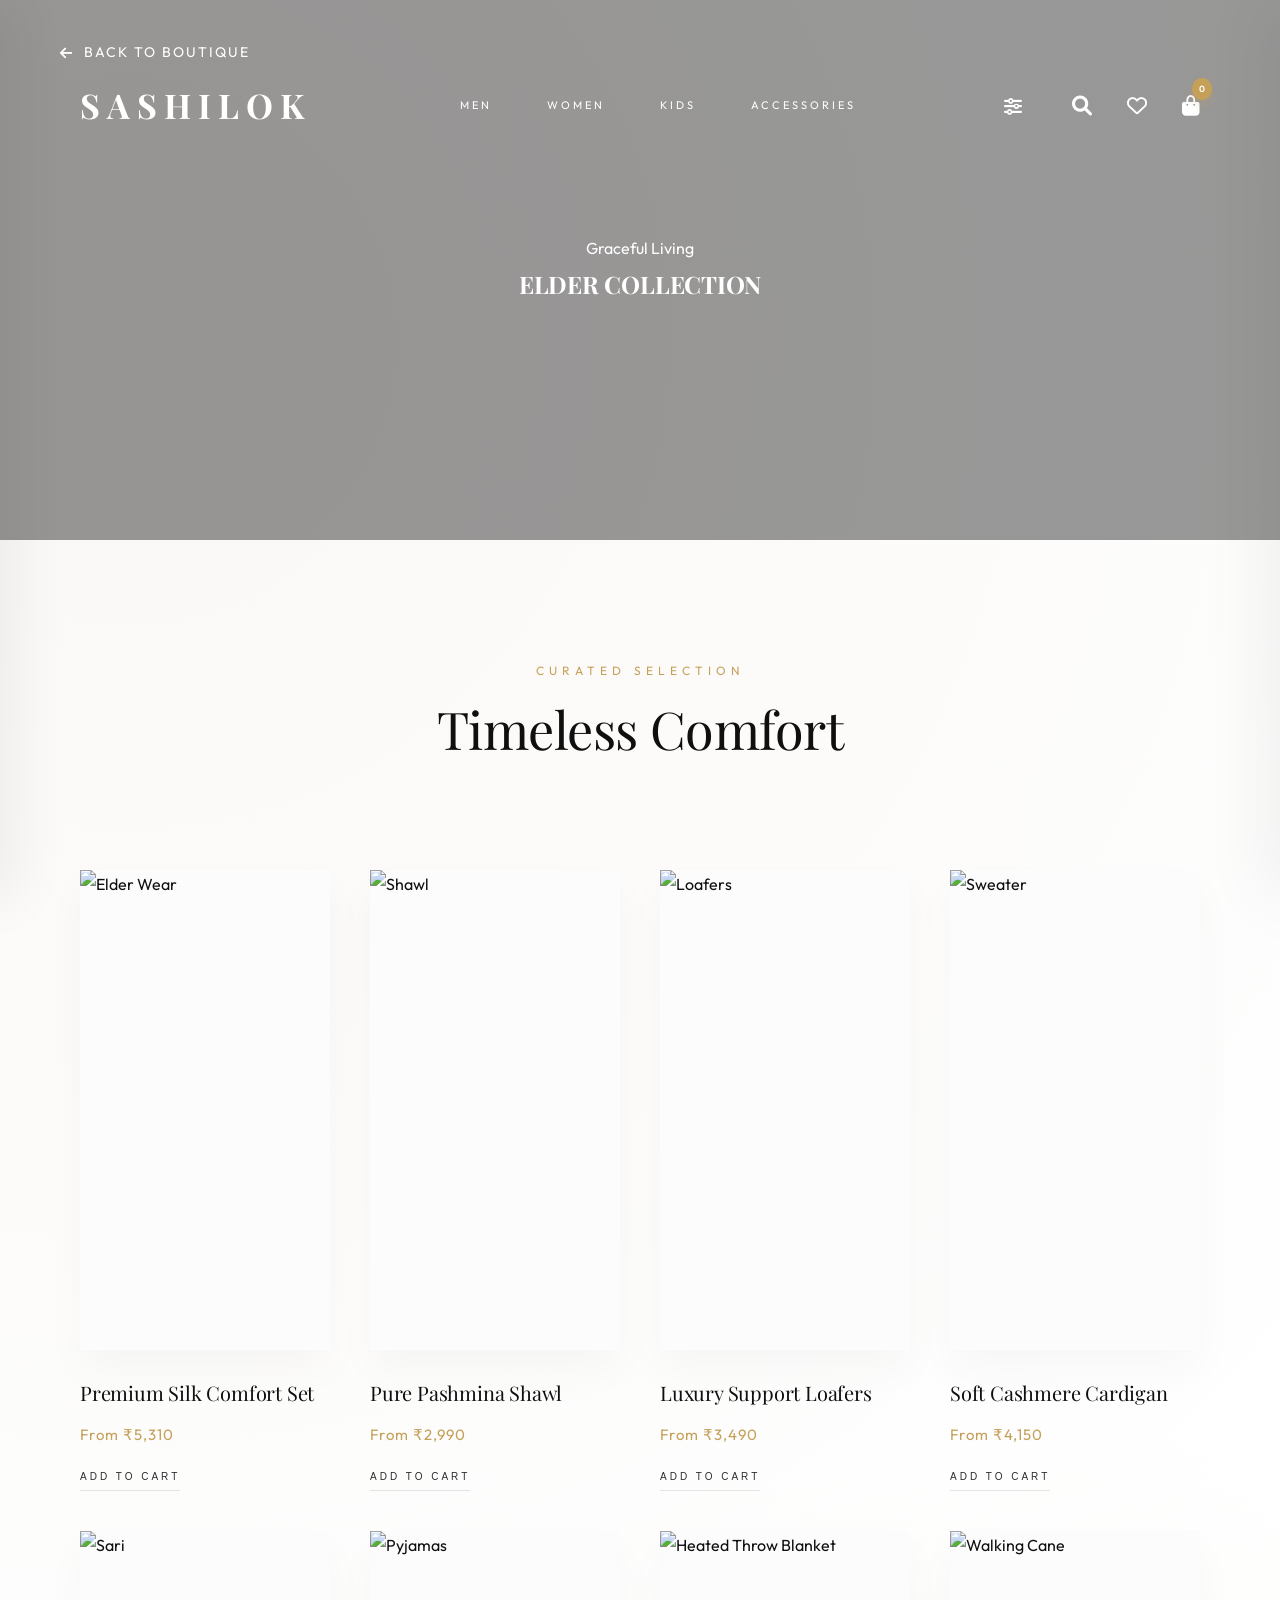
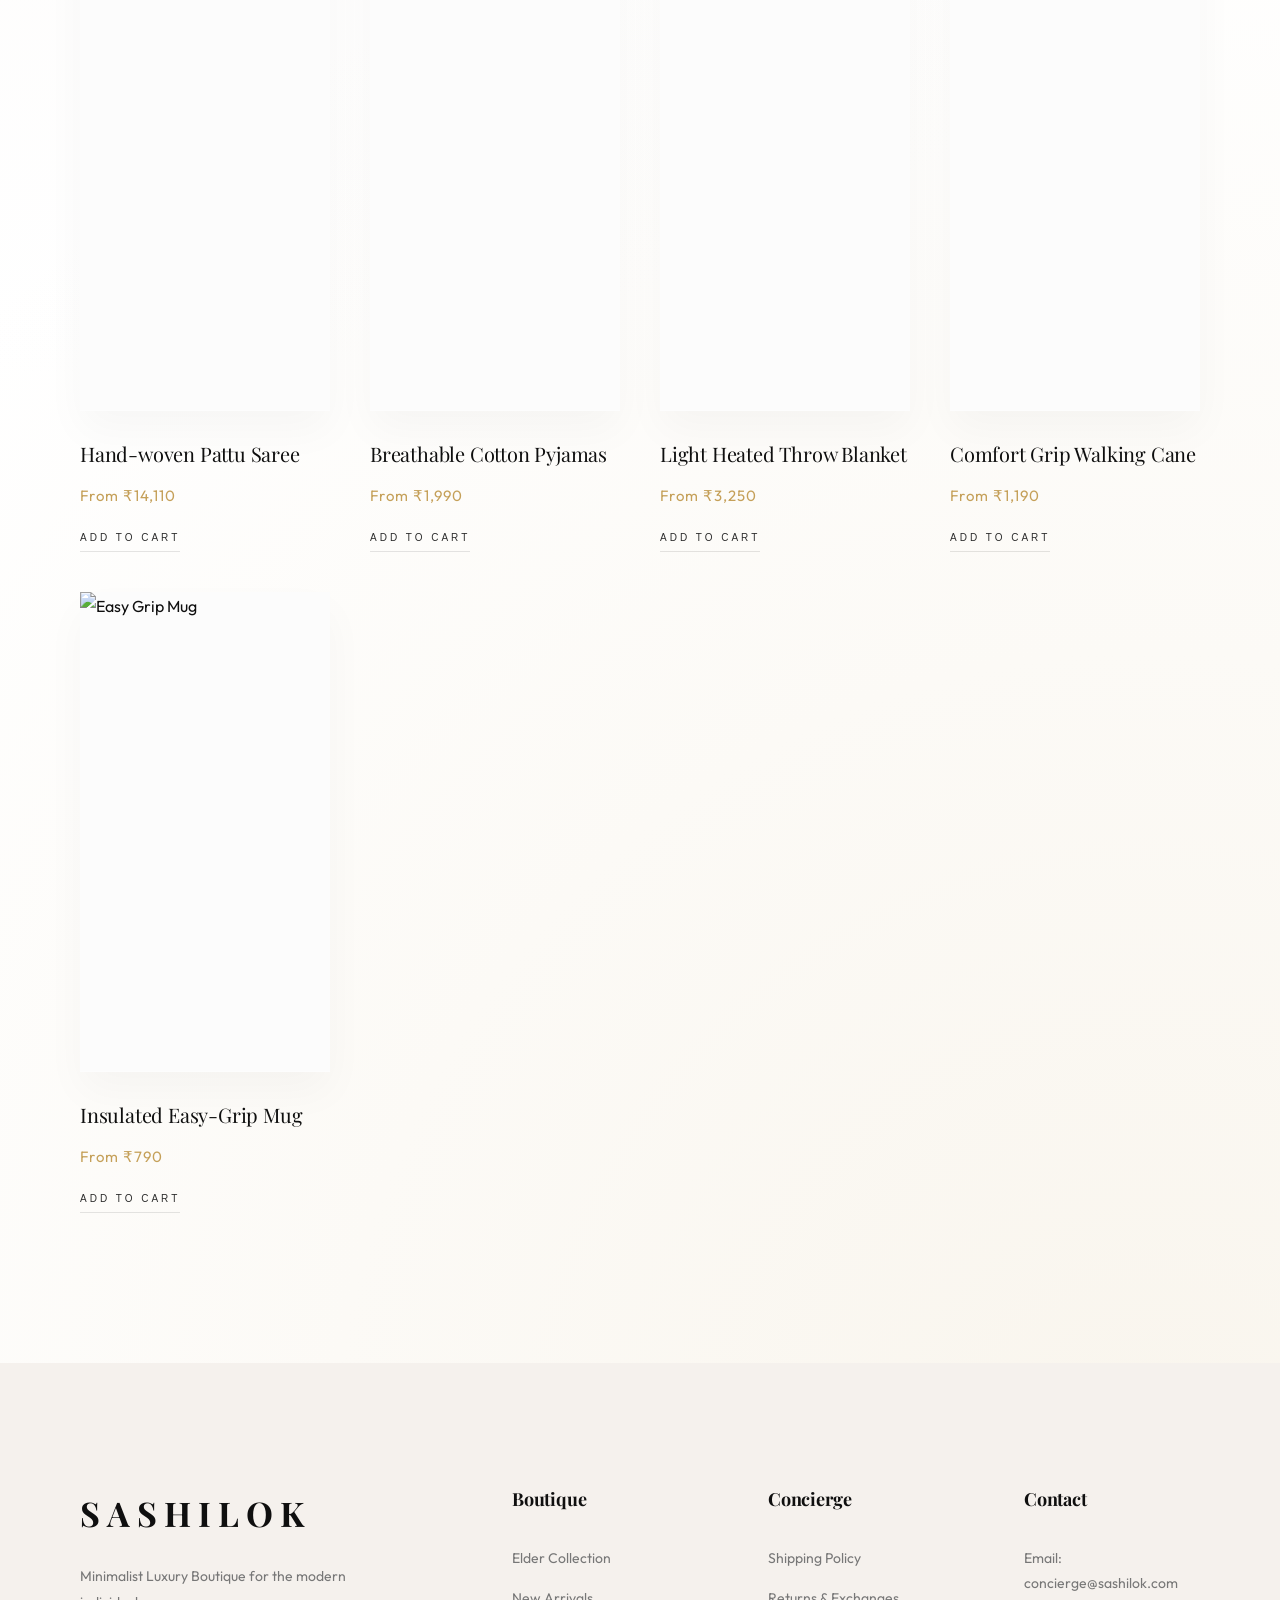
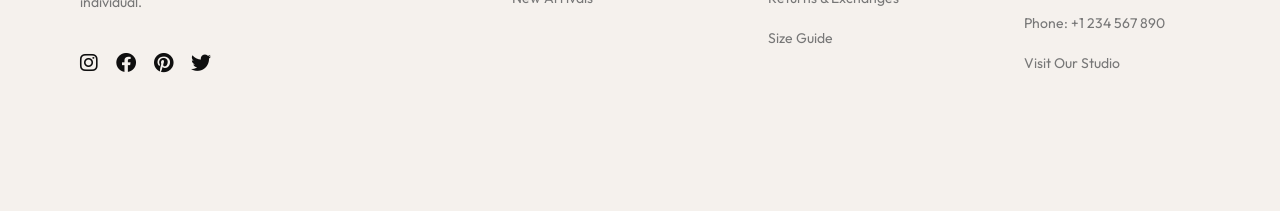
==== commit d084aba6: "Reapply "Update collection pages and images" This reverts commit cd56c192a118fc4087740196e2316d71936" ====
--- a/elder.html
+++ b/elder.html
@@ -54,7 +54,7 @@
     </a>
 
     <header class="navbar">
-        <a href="index3.html" class="logo">SASHILOK</a>
+        <a href="index.html" class="logo">SASHILOK</a>
         <nav>
             <a href="men.html">Men</a>
             <a href="women.html">Women</a>
@@ -142,7 +142,7 @@
             <!-- Ethnic Sari -->
             <div class="product-card reveal">
                 <div class="product-image-container">
-                    <img src="young-indian-woman-wearing-sari.jpg" alt="Sari">
+                    <img src="https://images.unsplash.com/photo-1541099649105-f69ad21f3246?auto=format&fit=crop&q=80&w=800" alt="Sari">
                     <div class="quick-view">Explore Saris</div>
                 </div>
                 <div class="product-info">
@@ -162,6 +162,47 @@
                 <div class="product-info">
                     <h3>Breathable Cotton Pyjamas</h3>
                     <span class="price">From ₹1,990</span>
+                    <button class="minimal-add-button">Add to Cart</button>
+                </div>
+            </div>
+            <!-- Heated Throw -->
+            <div class="product-card reveal">
+                <div class="product-image-container">
+                    <img src="https://images.unsplash.com/photo-1505691723518-36a1fb5a2a1a?auto=format&fit=crop&q=80&w=800"
+                        alt="Heated Throw Blanket">
+                    <div class="quick-view">Explore Comfort</div>
+                </div>
+                <div class="product-info">
+                    <h3>Light Heated Throw Blanket</h3>
+                    <span class="price">From ₹3,250</span>
+                    <button class="minimal-add-button">Add to Cart</button>
+                </div>
+            </div>
+
+            <!-- Support Cane -->
+            <div class="product-card reveal">
+                <div class="product-image-container">
+                    <img src="https://images.unsplash.com/photo-1511988617509-a57c8a288659?auto=format&fit=crop&q=80&w=800"
+                        alt="Walking Cane">
+                    <div class="quick-view">Explore Mobility</div>
+                </div>
+                <div class="product-info">
+                    <h3>Comfort Grip Walking Cane</h3>
+                    <span class="price">From ₹1,190</span>
+                    <button class="minimal-add-button">Add to Cart</button>
+                </div>
+            </div>
+
+            <!-- Easy-Grip Mug -->
+            <div class="product-card reveal">
+                <div class="product-image-container">
+                    <img src="https://images.unsplash.com/photo-1504754524776-8f4f37790ca0?auto=format&fit=crop&q=80&w=800"
+                        alt="Easy Grip Mug">
+                    <div class="quick-view">Explore Home</div>
+                </div>
+                <div class="product-info">
+                    <h3>Insulated Easy-Grip Mug</h3>
+                    <span class="price">From ₹790</span>
                     <button class="minimal-add-button">Add to Cart</button>
                 </div>
             </div>
--- a/style3.css
+++ b/style3.css
@@ -769,35 +769,6 @@
         width: 100%;
         right: -100%;
     }
-
-    /* Make large editorial cards and product images more compact on tablets */
-    .card {
-        height: 420px;
-    }
-
-    .product-image-container {
-        height: 320px;
-    }
-
-    /* disable fixed background on smaller screens for performance and layout */
-    .hero {
-        background-attachment: scroll;
-        padding: 60px 20px;
-    }
-
-    .hero button {
-        padding: 14px 28px;
-    }
-
-    .logo {
-        font-size: 28px;
-        letter-spacing: 5px;
-    }
-
-    .nav-right {
-        gap: 18px;
-        font-size: 18px;
-    }
 }
 
 @media (max-width: 600px) {
@@ -813,48 +784,6 @@
 
     footer {
         grid-template-columns: 1fr;
-    }
-
-    /* Mobile-specific compacting */
-    .card {
-        height: 320px;
-    }
-
-    .product-image-container {
-        height: 260px;
-    }
-
-    .hero {
-        padding: 30px 12px;
-    }
-
-    .hero button {
-        padding: 12px 22px;
-        font-size: 11px;
-    }
-
-    .top-bar {
-        font-size: 10px;
-        letter-spacing: 2px;
-        padding: 8px 6px;
-    }
-
-    .logo {
-        font-size: 22px;
-        letter-spacing: 4px;
-    }
-
-    .nav-right i,
-    .nav-right {
-        font-size: 18px;
-        gap: 12px;
-    }
-
-    .badge {
-        top: -8px;
-        right: -8px;
-        padding: 3px 6px;
-        font-size: 8px;
     }
 }
 
